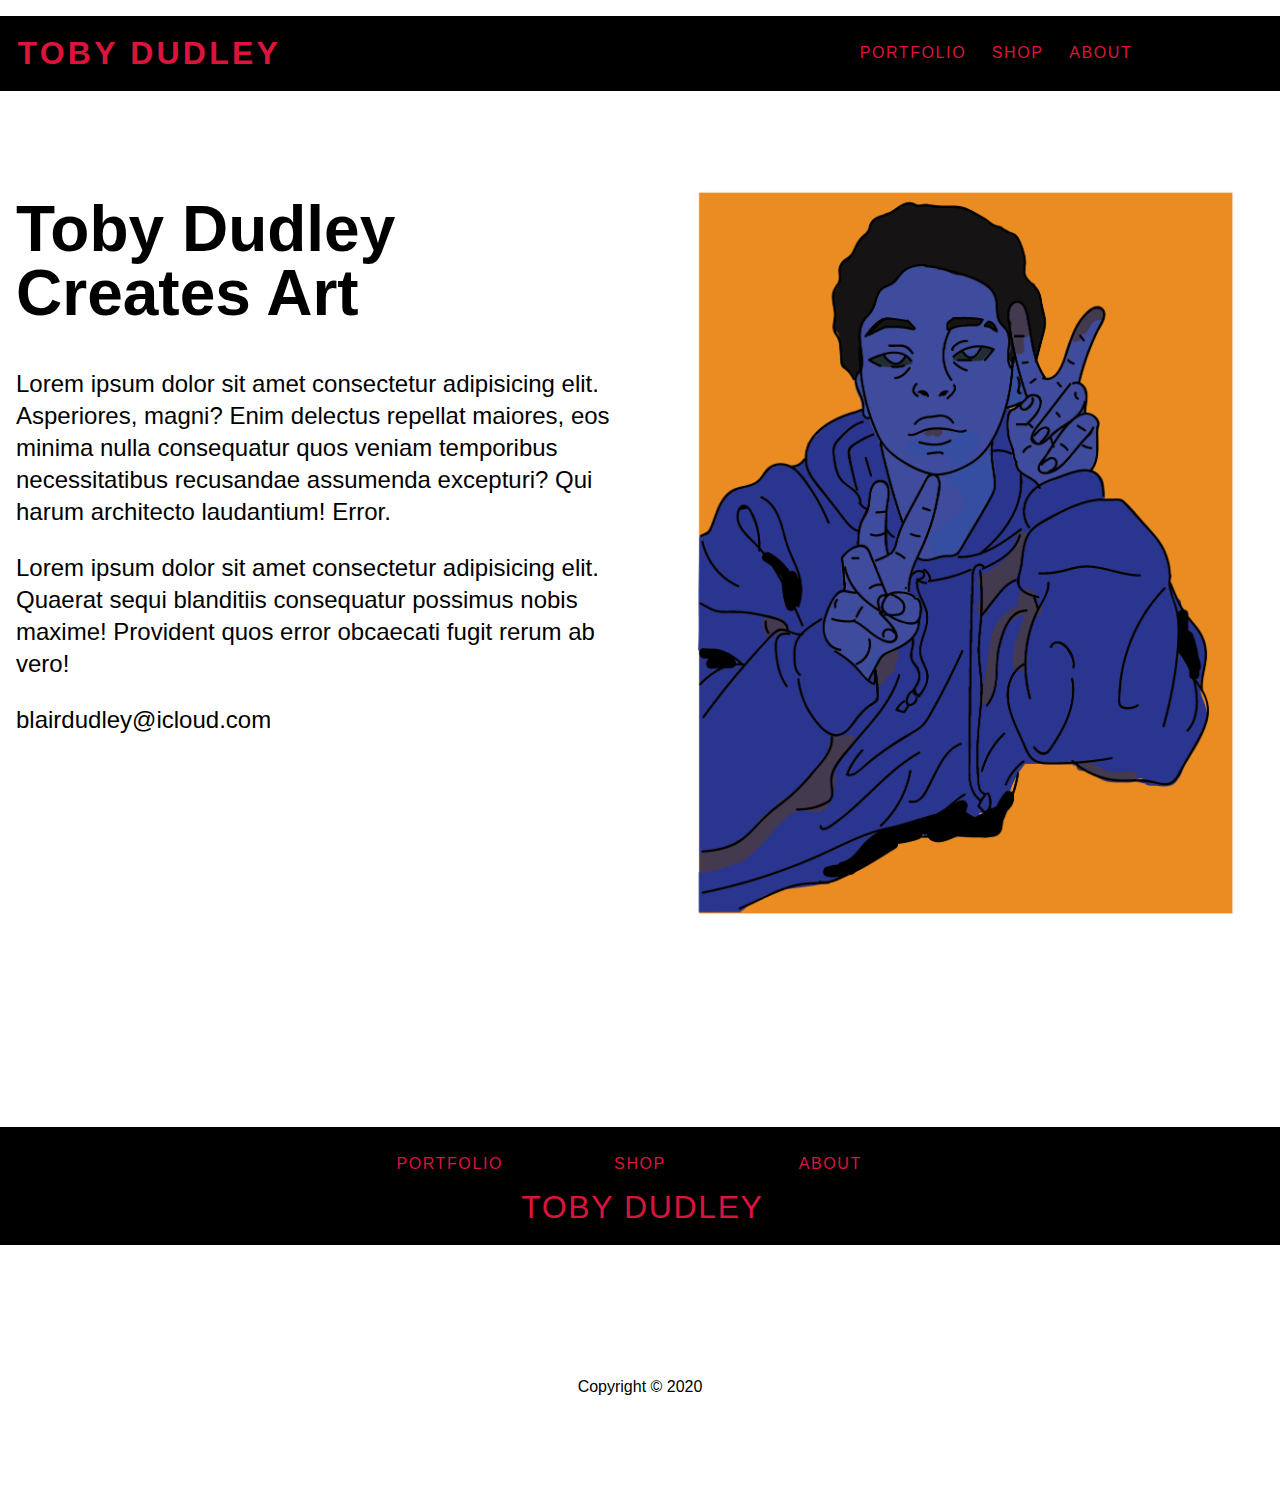
==== about.html @ 9c8384ca "added template and about pages" ====
<!DOCTYPE html>
<html lang="en">
  <head>
    <meta charset="UTF-8" />
    <meta name="viewport" content="width=device-width, initial-scale=1.0" />
    <link rel="stylesheet" href="css/styles.css" />
    <link rel="stylesheet" href="css/glightbox.min.css" />
    <link rel="stylesheet" href="css/all.min.css" />
    <title>About Toby Dudley</title>
  </head>
  <body>
<header>
      <nav class="nav-bar">
        <h1 class="logo"><a href="index.html">Toby Dudley</a></h1>
        <ul class="nav-menu">
          <li class="nav-item"><a href="portfolio.html">Portfolio</a></li>
          <li class="nav-item"><a href="shop.html">Shop</a></li>
          <li class="nav-item"><a href="about.html">About</a></li>
          </li>
          <li class="nav-item social-nav-item">
            <a
              href="https://instagram.com/itsanart_night"
              aria-label="Link to Instagram"
              ><i class="fab fa-instagram" aria-hidden="true"></i
            ></a>
          </li>
          <li class="nav-item social-nav-item">
            <a
              href="https://patreon.com/TobyTheArtist"
              aria-label="Link to Patreon"
              ><i class="fab fa-patreon" aria-hidden="true"></i
            ></a>
          </li>
          <li class="nav-item social-nav-item">
            <a href="https://github.com/tbdudley" aria-label="Link to Github"
              ><i class="fab fa-github" aria-hidden="true"></i
            ></a>
          </li>
        </ul>
      </nav>
    </header>
<main class="about-page">
    <section class="about-text">
        <h1>Toby Dudley Creates Art</h1>
       <p>Lorem ipsum dolor sit amet consectetur adipisicing elit. Asperiores, magni? Enim delectus repellat maiores, eos minima nulla consequatur quos veniam temporibus necessitatibus recusandae assumenda excepturi? Qui harum architecto laudantium! Error.</p>
       <p>Lorem ipsum dolor sit amet consectetur adipisicing elit. Quaerat sequi blanditiis consequatur possimus nobis maxime! Provident quos error obcaecati fugit rerum ab vero!</p>
       <P>blairdudley@icloud.com</P>
    
    <section class="about-social">
        <a
        href="https://instagram.com/itsanart_night"
        aria-label="Link to Instagram"
        ><i class="fab fa-instagram" aria-hidden="true"></i
      ></a> 
      <a
        href="https://patreon.com/TobyTheArtist"
        aria-label="Link to Patreon"
        ><i class="fab fa-patreon" aria-hidden="true"></i
      ></a>
      <a href="https://github.com/tbdudley" aria-label="Link to Github"
        ><i class="fab fa-github" aria-hidden="true"></i
      ></a>
    </section>
    </section>
    <section class="about-image">
        <img src="img/20201023 Dudley Toby Vector Portrait Project-05.png" alt="colorized self portrait">
    </section>
    
</main>

    <footer>
        <nav class="nav-bar footer-nav">
            <ul class="nav-menu">
              <li class="nav-item"><a href="portfolio.html">Portfolio</a></li>
              <li class="nav-item"><a href="shop.html">Shop</a></li>
              <li class="nav-item"><a href="about.html">About</a></li>
              <li class="nav-item logo footer-logo"><a href="index.html">Toby Dudley</a></li>
              </ul>
            </nav>
            <section class="footer-social">
                    <a
                      href="https://instagram.com/itsanart_night"
                      aria-label="Link to Instagram"
                      ><i class="fab fa-instagram fa-2x" aria-hidden="true"></i
                    ></a>
                    <a
                      href="https://patreon.com/TobyTheArtist"
                      aria-label="Link to Patreon"
                      ><i class="fab fa-patreon fa-2x" aria-hidden="true"></i
                    ></a>
                    <a href="https://github.com/tbdudley" aria-label="Link to Github"
                      ><i class="fab fa-github fa-2x" aria-hidden="true"></i
                    ></a>
            </section>
            <p class="footer-copyright">Copyright &copy; 2020</p>
    </footer>
  </body>
</html>
---- css/styles.css ----
/*basic styles sheet */
html {
  font-size: 100%;
  line-height: 1.5rem;
  box-sizing: border-box;
  font-family: Arial, Helvetica, sans-serif;
  height: 100%;
}

body {
  margin: 0 auto;
  padding: 0;
  min-height: 100%;
}

*,
*::before,
*::after {
  box-sizing: inherit;
}

img,
video {
  width: 100%;
  height: auto;
  display: block;
}

/* begin header navbar styles */
.nav-bar {
  display: flex;
  flex-wrap: wrap;
  justify-content: center;
  align-items: center;
  line-height: 1rem;
  overflow: hidden;
  background-color: black;
}

.logo,
.nav-menu {
  text-transform: uppercase;
}
.logo,
.nav-item {
  white-space: nowrap;
}

.nav-menu {
  list-style: none;
  display: flex;
  flex-wrap: wrap;
  justify-content: space-evenly;
  align-items: center;
  padding: 0;
  margin: 0;
}

.nav-item {
  flex: 1 0 33.3%;
  text-align: center;
}

.social-nav-item {
  flex: 1 1 10%;
}

.logo a,
.nav-menu a {
  display: block;
  text-decoration: none;
  letter-spacing: 0.2rem;
  padding: 0.8rem;
  color: crimson;
}

.logo a {
  font-weight: 700;
  font-size: 2rem;
}

.nav-menu a {
  font-weight: 400;
  letter-spacing: 0.1rem;
  border-bottom: 1px solid black;
  transition: all ease 0.1s;
}

.nav-menu a:hover {
  border-bottom: 1px solid black;
}

/* hero header navbar changes */

.hero-nav {
  background: none;
  grid-column: 1/-1;
  grid-row: 1/ -1;
  background: none;
  align-content: top;
  z-index: 10;
}

.hero-nav .logo a,
.hero-nav .nav-menu a {
  color: black;
}

.hero-nav .nav-menu a:hover {
  border-bottom: 1px solid black;
}

.hero-nav .nav-menu a {
  border-bottom: 1px solid rgba(0, 0, 0, 0);
}

/* homepage hero */

.hero-box {
  display: grid;
  grid-template-columns: 1fr;
  grid-template-rows: 1fr;
  grid-gap: 0;
  align-content: center;
  justify-content: center;
  align-items: start;
  height: 100%;
}

.hero-image-box {
  height: 100vh;
  max-width: 100%;
  display: grid;
  grid-column: 1 / -1;
  grid-row: 1 / -1;
}

.hero-image-box::after {
  content: "";
  background-color: rgba(0, 0, 0, 0.6);
  height: 100%;
  width: 100%;
  position: absolute;
  top: 0;
  left: 0;
}

.hero-img,
.hero-video {
  width: 100%;
  height: 100%;
  object-fit: cover;
}

.hero-video {
  background-color: black;
  background-image: url("../img/ocean.jpg");
  background-repeat: no-repeat;
  background-size: cover;
  background-position: center;
}

.hero-text-box {
  grid-row: 1 / -1;
  grid-column: 1 / -1;
  align-self: center;
  padding: 1rem;
  z-index: 10;
  text-align: center;
}

.hero-heading {
  font-size: 1.5rem;
  letter-spacing: 0.05rem;
  font-weight: bold;
  text-transform: uppercase;
  color: white;
}

.hero-text {
  font-size: 1rem;
  margin-top: 0.5rem;
  color: white;
}

.hero-button {
  display: inline-block;
  padding: 0.75rem 2rem;
  background: none;
  color: white;
  font-size: 1.2rem;
  font-weight: bold;
  border: 1px solid white;
  border-radius: 3px;
  margin-top: 2rem;
}

.hero-button:hover {
  transform: scale(0.95);
}

.hero-button:active {
  background: rgba(0, 0, 0, 0.3);
}

/*About Page CSS*/
.about-page {
  padding: 2rem 1rem 10rem 1rem;
  display: grid;
  grid-template-columns: 1fr;
  height: 100%;
}

.about-text {
  margin: 0 auto;
}

.about-text h1 {
  font-size: 2rem;
  line-height: 2rem;
}

.about-image img {
  height: 100%;
  object-fit: cover;
}

.about-social {
  display: flex;
  justify-content: start;
}

.about-social a {
  color: crimson;
  padding: 0 1rem;
}

/* footernav extra styles */
.footer-logo {
  white-space: nowrap;
}

.footer-social {
  display: flex;
  justify-content: center;
  padding-top: 3rem;
}

.footer-social a {
  color: crimson;
  padding: 0 1rem;
}

.footer-copyright {
  text-align: center;
  padding-bottom: 6rem;
}

/*add media queries for large screens */

@media (min-width: 600px) {
  .nav-bar {
    line-height: 1.5rem;
  }
  .nav-menu {
    padding: 0 1rem;
  }
  .nav-item {
    flex: 1 1;
  }
  .hero-nav {
    padding-bottom: 1rem;
  }
  .hero-heading {
    font-size: 4rem;
    line-height: 4rem;
  }

  .hero-text-box {
    padding: 2rem;
  }
  .hero-text {
    font-size: 2rem;
    line-height: 2rem;
  }

  .about-page {
    grid-template-columns: 1fr 1fr;
    grid-gap: 1rem;
  }

  .about-text h1 {
    font-size: 3rem;
    line-height: 3rem;
  }
  .about-text p {
    font-size: 1.1rem;
    line-height: 1.5rem;
  }

  .footer-nav {
    padding-top: 2rem;
  }
  .footer-logo {
    flex-basis: 100%;
  }
}

@media (min-width: 920px) {
  body {
    max-width: 1400px;
  }
  .hero-body {
    max-width: unset;
  }

  .nav-bar {
    justify-content: space-between;
    padding: 1rem 0;
    margin: 1rem auto 2rem auto;
    line-height: 1rem;
  }
  .nav-menu {
    width: auto;
    justify-self: end;
  }

  .logo {
    margin: 0 0 0 0.3rem;
    justify-self: start;
  }
  .hero-nav {
    width: 100%;
  }
  .about-text h1 {
    font-size: 4rem;
    line-height: 4rem;
  }

  .about-text p {
    font-size: 1.5rem;
    line-height: 2rem;
  }
  .footer-nav {
    justify-content: space-evenly;
  }
}
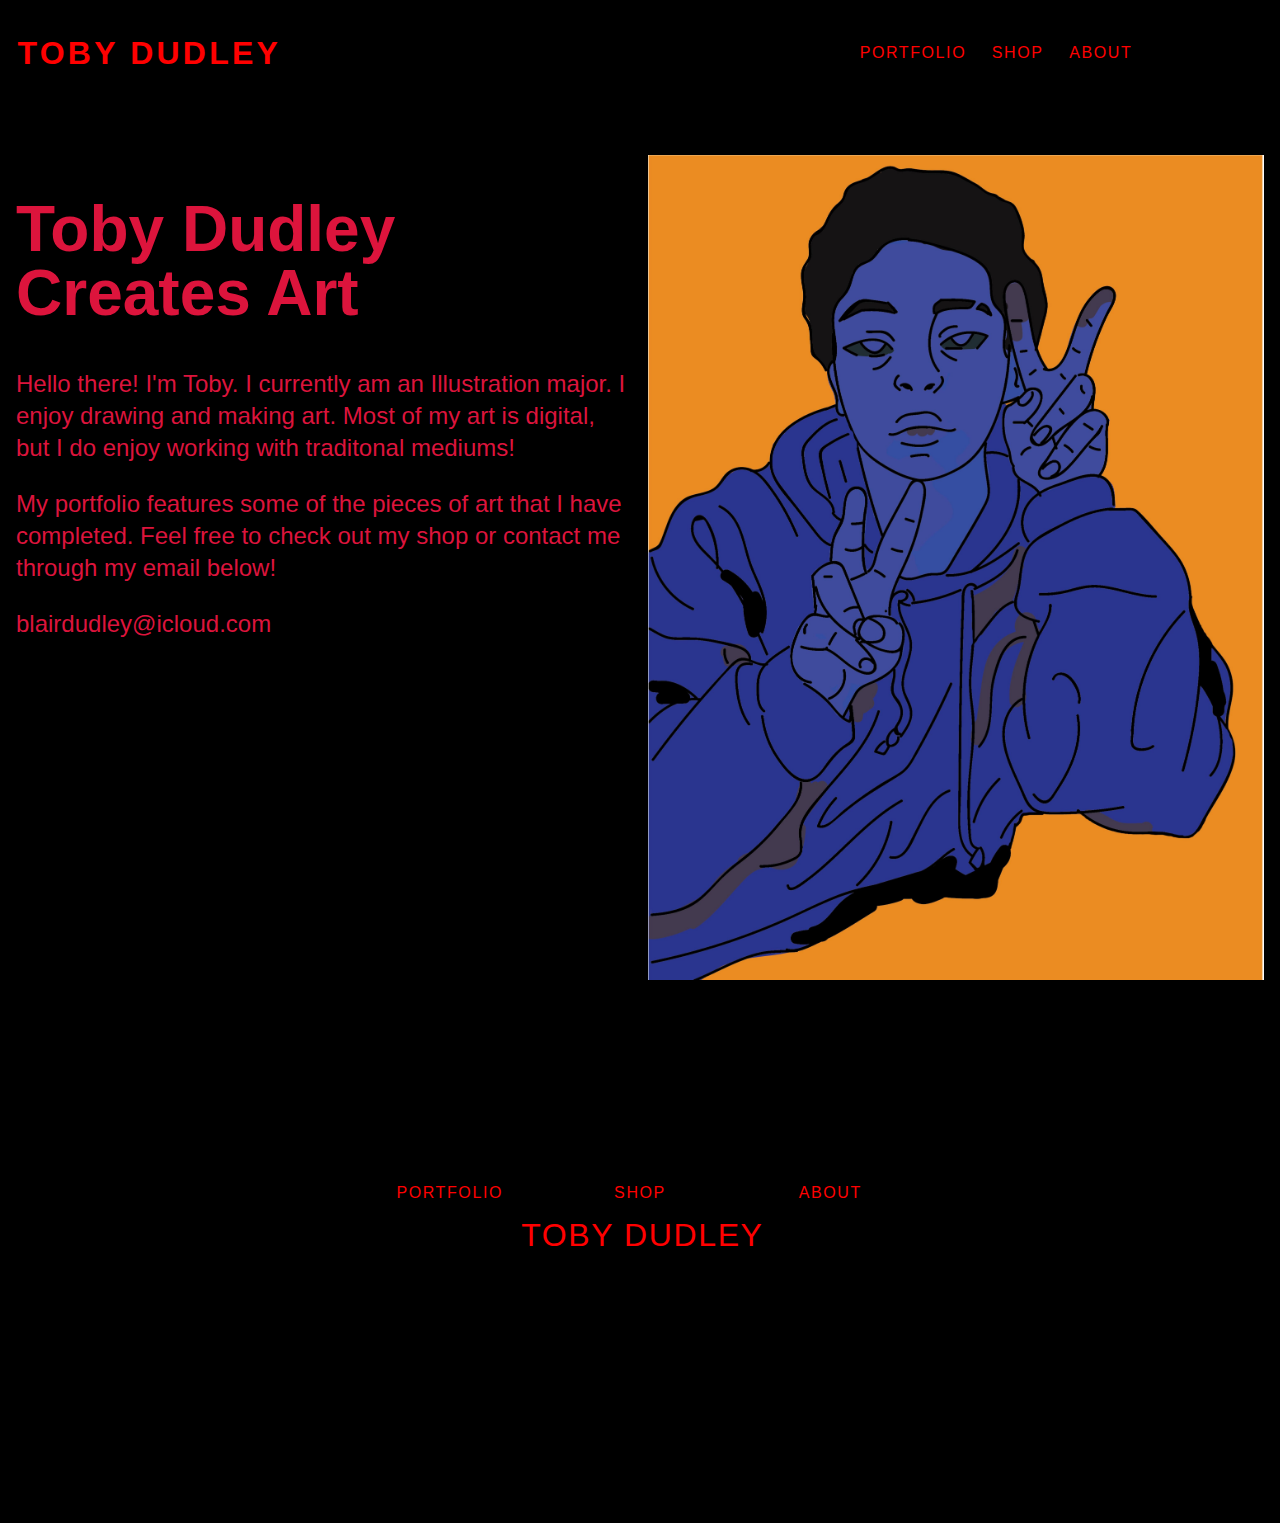
==== commit 6baf3229: "shop" ====
--- a/about.html
+++ b/about.html
@@ -14,7 +14,7 @@
         <h1 class="logo"><a href="index.html">Toby Dudley</a></h1>
         <ul class="nav-menu">
           <li class="nav-item"><a href="portfolio.html">Portfolio</a></li>
-          <li class="nav-item"><a href="shop.html">Shop</a></li>
+          <li class="nav-item"><a href="https://www.redbubble.com/people/Plutoooobium/shop">Shop</a></li>
           <li class="nav-item"><a href="about.html">About</a></li>
           </li>
           <li class="nav-item social-nav-item">
@@ -42,8 +42,8 @@
 <main class="about-page">
     <section class="about-text">
         <h1>Toby Dudley Creates Art</h1>
-       <p>Lorem ipsum dolor sit amet consectetur adipisicing elit. Asperiores, magni? Enim delectus repellat maiores, eos minima nulla consequatur quos veniam temporibus necessitatibus recusandae assumenda excepturi? Qui harum architecto laudantium! Error.</p>
-       <p>Lorem ipsum dolor sit amet consectetur adipisicing elit. Quaerat sequi blanditiis consequatur possimus nobis maxime! Provident quos error obcaecati fugit rerum ab vero!</p>
+       <p>Hello there! I'm Toby. I currently am an Illustration major. I enjoy drawing and making art. Most of my art is digital, but I do enjoy working with traditonal mediums!</p>
+       <p>My portfolio features some of the pieces of art that I have completed. Feel free to check out my shop or contact me through my email below!</p>
        <P>blairdudley@icloud.com</P>
     
     <section class="about-social">
@@ -63,7 +63,7 @@
     </section>
     </section>
     <section class="about-image">
-        <img src="img/20201023 Dudley Toby Vector Portrait Project-05.png" alt="colorized self portrait">
+        <img src="img/20201023 Dudley Toby Vector Portrait Project-05.jpg" alt="colorized self portrait">
     </section>
     
 </main>
@@ -72,7 +72,7 @@
         <nav class="nav-bar footer-nav">
             <ul class="nav-menu">
               <li class="nav-item"><a href="portfolio.html">Portfolio</a></li>
-              <li class="nav-item"><a href="shop.html">Shop</a></li>
+              <li class="nav-item"><a href="https://www.redbubble.com/people/Plutoooobium/shop">Shop</a></li>
               <li class="nav-item"><a href="about.html">About</a></li>
               <li class="nav-item logo footer-logo"><a href="index.html">Toby Dudley</a></li>
               </ul>
--- a/css/styles.css
+++ b/css/styles.css
@@ -5,6 +5,7 @@
   box-sizing: border-box;
   font-family: Arial, Helvetica, sans-serif;
   height: 100%;
+  background-color: black;
 }
 
 body {
@@ -77,6 +78,7 @@
 .logo a {
   font-weight: 700;
   font-size: 2rem;
+  color: red;
 }
 
 .nav-menu a {
@@ -84,6 +86,7 @@
   letter-spacing: 0.1rem;
   border-bottom: 1px solid black;
   transition: all ease 0.1s;
+  color: red;
 }
 
 .nav-menu a:hover {
@@ -103,7 +106,7 @@
 
 .hero-nav .logo a,
 .hero-nav .nav-menu a {
-  color: black;
+  color: red;
 }
 
 .hero-nav .nav-menu a:hover {
@@ -137,12 +140,13 @@
 
 .hero-image-box::after {
   content: "";
-  background-color: rgba(0, 0, 0, 0.6);
+  background-color: black;
   height: 100%;
   width: 100%;
   position: absolute;
   top: 0;
   left: 0;
+  bottom: 0;
 }
 
 .hero-img,
@@ -174,20 +178,20 @@
   letter-spacing: 0.05rem;
   font-weight: bold;
   text-transform: uppercase;
-  color: white;
+  color: crimson;
 }
 
 .hero-text {
   font-size: 1rem;
   margin-top: 0.5rem;
-  color: white;
+  color: crimson;
 }
 
 .hero-button {
   display: inline-block;
   padding: 0.75rem 2rem;
   background: none;
-  color: white;
+  color: crimson;
   font-size: 1.2rem;
   font-weight: bold;
   border: 1px solid white;
@@ -213,6 +217,7 @@
 
 .about-text {
   margin: 0 auto;
+  color: crimson;
 }
 
 .about-text h1 {
@@ -231,8 +236,56 @@
 }
 
 .about-social a {
-  color: crimson;
+  color: red;
   padding: 0 1rem;
+}
+
+/*Begin grid gallery styles*/
+.gallery-page {
+  padding: 0 1rem 10rem 1rem;
+  color: crimson;
+}
+
+.portfolio-gallery {
+  display: grid;
+  grid-template-columns: repeat(autofit, minmax(300px, 1fr));
+  grid-gap: 0.5rem;
+  grid-auto-rows: 300p;
+}
+
+.gallery-item {
+  height: 100%;
+  width: 100%;
+  overflow: hidden;
+}
+
+.gallery-img {
+  height: 100%;
+  object-fit: cover;
+  transition: 0.5s ease-in-out;
+}
+
+.gallery-img:hover {
+  transform: scale(1.5);
+}
+
+.gallery-span {
+  grid-template-columns: 1fr;
+  grid-auto-flow: dense;
+}
+
+.w-1,
+.w-2,
+.w-3,
+.w-4 {
+  grid-column: span 1;
+}
+
+.h-1,
+.h-2,
+.h-3,
+.h-4 {
+  grid-row: span 1;
 }
 
 /* footernav extra styles */
@@ -296,6 +349,35 @@
   .about-text p {
     font-size: 1.1rem;
     line-height: 1.5rem;
+  }
+
+  /* Grid colum and row spans for wider screens */
+  .w-1 {
+    grid-column: span 1;
+  }
+  .w-2 {
+    grid-column: span 2;
+  }
+  .w-3 {
+    grid-column: span 3;
+  }
+  .w-4 {
+    grid-column: span 4;
+  }
+  .h-1 {
+    grid-row: span 1;
+  }
+  .h-2 {
+    grid-row: span 2;
+  }
+  .h-3 {
+    grid-row: span 3;
+  }
+  .h-4 {
+    grid-row: span 4;
+  }
+  .gallery-span {
+    grid-template-columns: repeat(4, 1fr);
   }
 
   .footer-nav {
